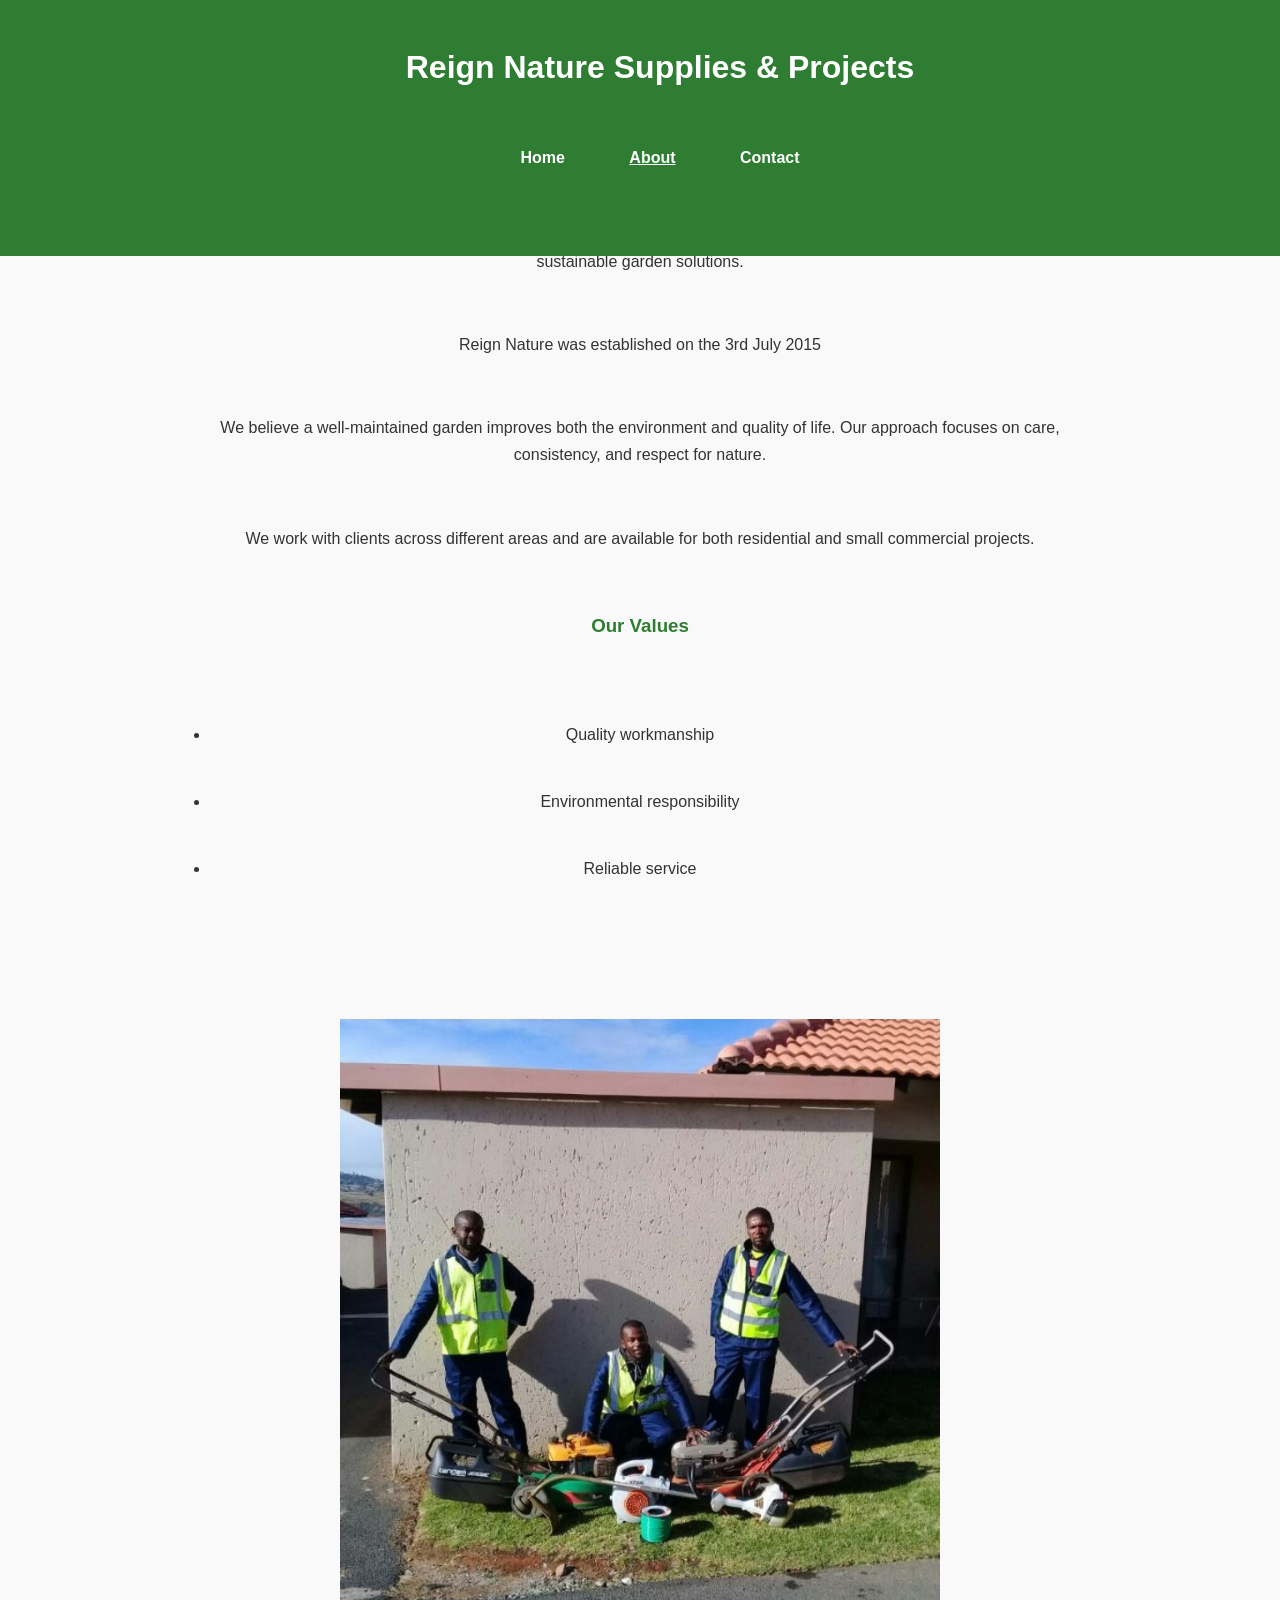
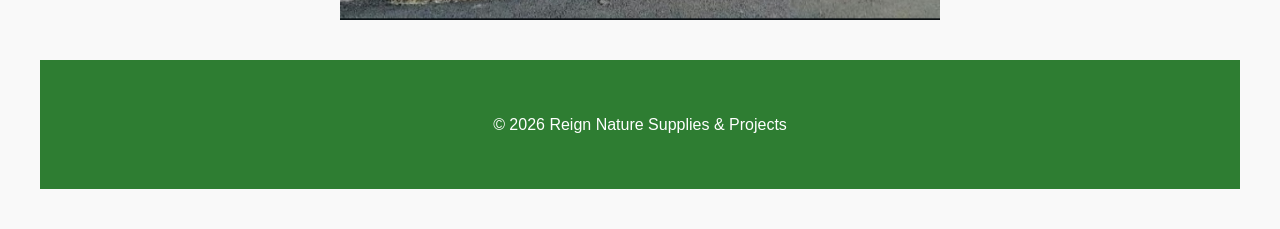
==== about.html @ b3317cd2 "First Commit" ====
<!DOCTYPE html>
<html lang="en">
<head>
    <meta charset="UTF-8">
    <meta name="viewport" content="width=device-width, initial-scale=1.0">
    <title>About | Reign Nature Supplies & Projects</title>
    <link rel="stylesheet" href="style.css">
</head>
<body>


<header class="header">
    <h1>Reign Nature Supplies & Projects</h1>
    <nav>
        <a href="index.html">Home</a>
        <a href="about.html" class="active">About</a>
        <a href="contact.html">Contact</a>
    </nav>
</header>


<section class="content">
    <h2>About Our Business</h2>
    <p>
        Reign Nature Supplies & Projects is a locally owned gardening service dedicated to providing simple, effective, and sustainable garden solutions.
    </p>

    <p>Reign Nature was established on the 3rd July 2015 </p>


    <p>
        We believe a well‑maintained garden improves both the environment and quality of life. Our approach focuses on care, consistency, and respect for nature.
    </p>

    <p>
        We work with clients across different areas and are available
        for both residential and small commercial projects.
    </p>



    <h3>Our Values</h3>
    <ul>
        <li>Quality workmanship</li>
        <li>Environmental responsibility</li>
        <li>Reliable service</li>
    </ul>
</section>

<img src="images/Screenshot_20260108_172253_com.whatsapp_edit_112811737837016.jpg" alt="Gardening work" class="about-image">



<footer class="footer">
    <p>© 2026 Reign Nature Supplies & Projects</p>
</footer>


</body>
</html>
---- style.css ----
body {
    font-family: Arial, sans-serif;
    margin: 0;
    background-color: #f9f9f9;
    color: #333;
}

header {
    position: fixed;
    top: 0px;
    left: 0px;
    z-index: 500;
    width: 100%;
    height: 24%;
    background-repeat: repeat-x;
    background-color: #2f7d32;
    color: white;
    padding: 20px;
    text-align: center;
}

/*=====section=====*/
section {
  margin-bottom: 40px;
}

/*====line height====*/
body {
  line-height: 1.7;
}



/*========== MAIN-HOME =========*/

#main-home{
    margin-top: 135px;
}

nav a {
    color: white;
    margin: 0 15px;
    text-decoration: none;
    font-weight: bold;
}

.hero {
    padding: 60px 20px;
    text-align: center;
    background-color: #e8f5e9;
}

footer {
    text-align: center;
    padding: 15px;
    background-color: #2f7d32;
    color: white;
    width: auto;
}


* {
    padding: 20px;
    text-align: center;
}


.header h1 {
    margin: 0 0 10px;
}


nav a {
    color: #fff;
    text-decoration: none;
    margin: 0 10px;
    font-weight: bold;
}


nav a.active {
    text-decoration: underline;
}


.hero {
    background-color: #e8f5e9;
    padding: 60px 20px;
    text-align: center;
}


.content {
    max-width: 900px;
    margin: auto;
    padding: 40px 20px;
}


.content h2, .content h3 {
    color: #2e7d32;
}


.content ul {
    padding-left: 20px;
}


.footer {
    background-color: #2e7d32;
    color: #fff;
    text-align: center;
    padding: 15px;
}


/* Mobile adjustments */
@media (max-width: 600px) {
nav a {
    display: block;
    margin: 10px 0;
}


.hero {
    padding: 40px 15px;
}
}

/*=====Gallery====*/

.gallery {
  max-width: 900px;
  margin: auto;
  padding: 40px 20px;
  text-align: center;
}

.gallery h3 {
  color: #2e7d32;
  margin-bottom: 20px;
}

.gallery-grid {
  display: grid;
  grid-template-columns: repeat(auto-fit, minmax(250px, 1fr));
  gap: 15px;
}

.gallery-grid img {
  width: 100%;
  border-radius: 6px;
  object-fit: cover;
}

.about-image {
  width: 100%;
  max-width: 600px;
  display: block;
  margin: 20px auto;
  border-radius: 6px;
}

.features {
  background-color: #ffffff;
  padding: 50px 20px;
  text-align: center;
}

.features-grid {
  max-width: 900px;
  margin: 30px auto 0;
  display: grid;
  grid-template-columns: repeat(auto-fit, minmax(250px, 1fr));
  gap: 25px;
}

.features h4 {
  color: #2e7d32;
  margin-bottom: 10px;
}

.cta {
  background-color: #e8f5e9;
  padding: 30px 20px;
  text-align: center;
  font-weight: bold;
}

.services {
  max-width: 700px;
  margin: 20px auto;
  padding-left: 20px;
}

.services li {
  margin-bottom: 10px;
}


.photo-note {
  font-size: 0.9rem;
  color: #666;
  margin-top: 10px;
}
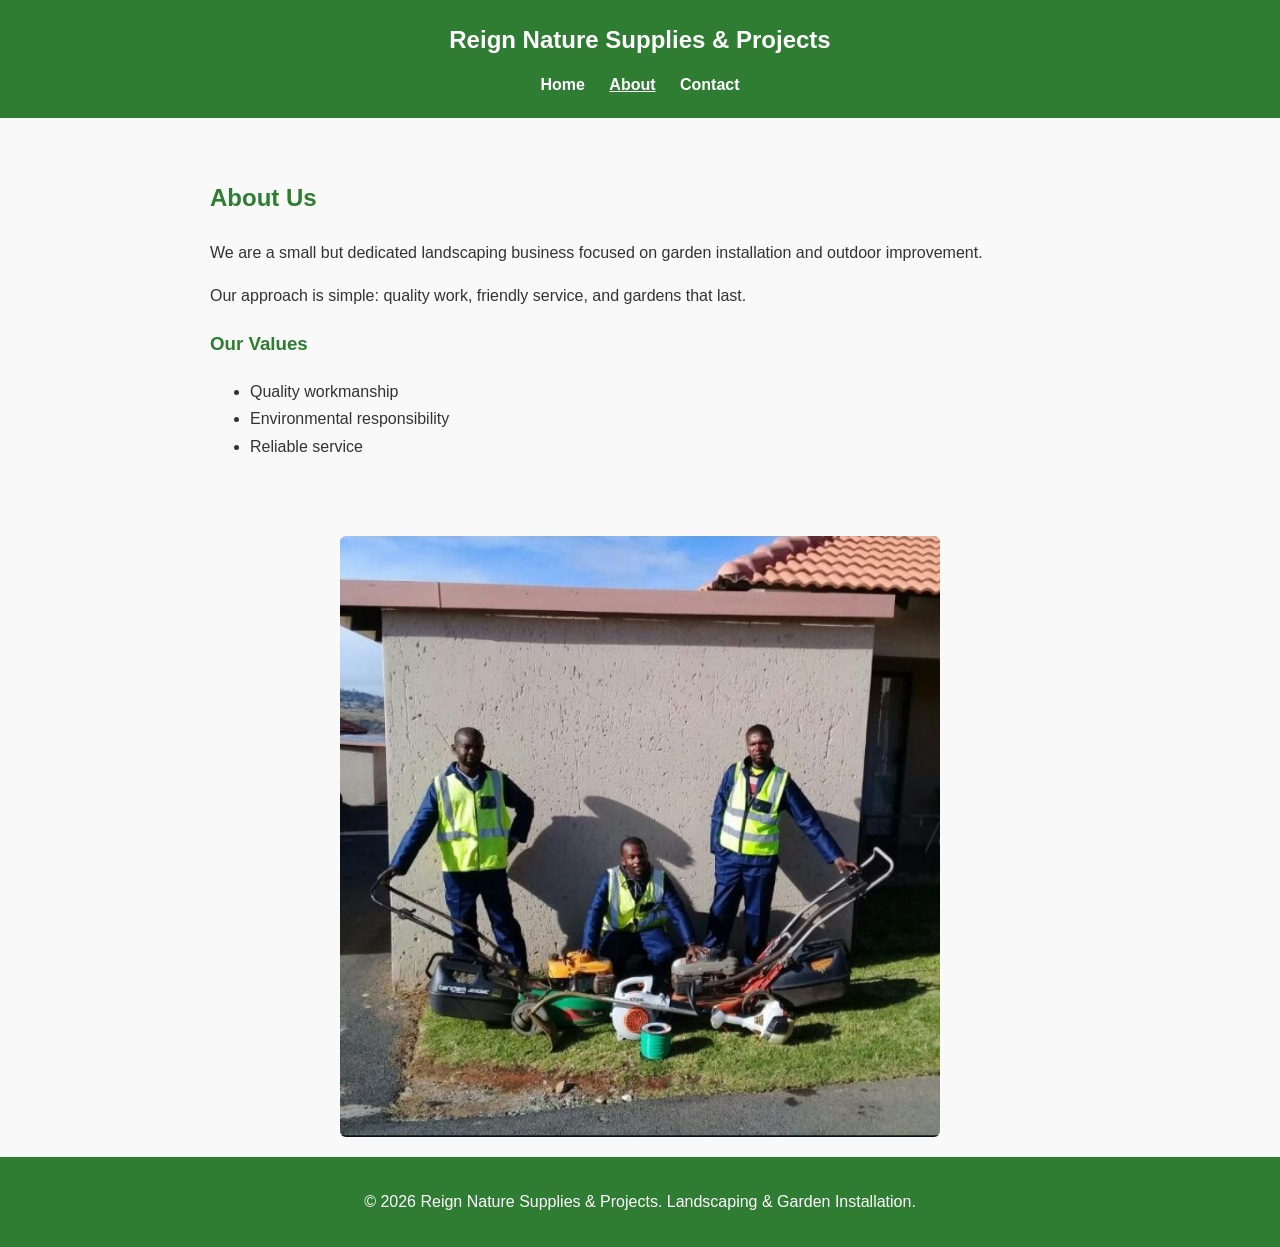
==== commit 34474ac7: "updated the index, about, contact and css pages for final touches." ====
--- a/about.html
+++ b/about.html
@@ -2,12 +2,11 @@
 <html lang="en">
 <head>
     <meta charset="UTF-8">
-    <meta name="viewport" content="width=device-width, initial-scale=1.0">
+    <meta name="viewport" content="width=device-width, initial-scale=1">
     <title>About | Reign Nature Supplies & Projects</title>
     <link rel="stylesheet" href="style.css">
 </head>
 <body>
-
 
 <header class="header">
     <h1>Reign Nature Supplies & Projects</h1>
@@ -20,24 +19,17 @@
 
 
 <section class="content">
-    <h2>About Our Business</h2>
-    <p>
-        Reign Nature Supplies & Projects is a locally owned gardening service dedicated to providing simple, effective, and sustainable garden solutions.
-    </p>
+  <h2>About Us</h2>
 
-    <p>Reign Nature was established on the 3rd July 2015 </p>
+  <p>
+    We are a small but dedicated landscaping business focused on
+    garden installation and outdoor improvement.
+  </p>
 
-
-    <p>
-        We believe a well‑maintained garden improves both the environment and quality of life. Our approach focuses on care, consistency, and respect for nature.
-    </p>
-
-    <p>
-        We work with clients across different areas and are available
-        for both residential and small commercial projects.
-    </p>
-
-
+  <p>
+    Our approach is simple: quality work, friendly service, and
+    gardens that last.
+  </p>
 
     <h3>Our Values</h3>
     <ul>
@@ -50,11 +42,9 @@
 <img src="images/Screenshot_20260108_172253_com.whatsapp_edit_112811737837016.jpg" alt="Gardening work" class="about-image">
 
 
-
-<footer class="footer">
-    <p>© 2026 Reign Nature Supplies & Projects</p>
+<footer>
+  <p>&copy; 2026 Reign Nature Supplies & Projects. Landscaping & Garden Installation.</p>
 </footer>
-
 
 </body>
 </html>
--- a/style.css
+++ b/style.css
@@ -1,167 +1,82 @@
-body {
-    font-family: Arial, sans-serif;
-    margin: 0;
-    background-color: #f9f9f9;
-    color: #333;
+/* ===== Reset & Base ===== */
+* {
+  box-sizing: border-box;
 }
 
-header {
-    position: fixed;
-    top: 0px;
-    left: 0px;
-    z-index: 500;
-    width: 100%;
-    height: 24%;
-    background-repeat: repeat-x;
-    background-color: #2f7d32;
-    color: white;
-    padding: 20px;
-    text-align: center;
+body {
+  margin: 0;
+  font-family: Arial, sans-serif;
+  line-height: 1.7;
+  background-color: #f9f9f9;
+  color: #333;
 }
 
-/*=====section=====*/
+/* ===== Images ===== */
+img {
+  max-width: 100%;
+  height: auto;
+  display: block;
+}
+
+/* ===== Header ===== */
+.header {
+  background-color: #2f7d32;
+  color: #fff;
+  padding: 20px;
+  text-align: center;
+}
+
+.header h1 {
+  margin: 0 0 10px;
+  font-size: 1.5rem;
+}
+
+nav a {
+  color: #fff;
+  text-decoration: none;
+  margin: 0 10px;
+  font-weight: bold;
+}
+
+nav a.active {
+  text-decoration: underline;
+}
+
+/* ===== Sections ===== */
 section {
   margin-bottom: 40px;
 }
 
-/*====line height====*/
-body {
-  line-height: 1.7;
+.hero {
+  background-color: #e8f5e9;
+  padding: 50px 20px;
+  text-align: center;
 }
 
-
-
-/*========== MAIN-HOME =========*/
-
-#main-home{
-    margin-top: 135px;
-}
-
-nav a {
-    color: white;
-    margin: 0 15px;
-    text-decoration: none;
-    font-weight: bold;
-}
-
-.hero {
-    padding: 60px 20px;
-    text-align: center;
-    background-color: #e8f5e9;
-}
-
-footer {
-    text-align: center;
-    padding: 15px;
-    background-color: #2f7d32;
-    color: white;
-    width: auto;
-}
-
-
-* {
-    padding: 20px;
-    text-align: center;
-}
-
-
-.header h1 {
-    margin: 0 0 10px;
-}
-
-
-nav a {
-    color: #fff;
-    text-decoration: none;
-    margin: 0 10px;
-    font-weight: bold;
-}
-
-
-nav a.active {
-    text-decoration: underline;
-}
-
-
-.hero {
-    background-color: #e8f5e9;
-    padding: 60px 20px;
-    text-align: center;
-}
-
-
 .content {
-    max-width: 900px;
-    margin: auto;
-    padding: 40px 20px;
-}
-
-
-.content h2, .content h3 {
-    color: #2e7d32;
-}
-
-
-.content ul {
-    padding-left: 20px;
-}
-
-
-.footer {
-    background-color: #2e7d32;
-    color: #fff;
-    text-align: center;
-    padding: 15px;
-}
-
-
-/* Mobile adjustments */
-@media (max-width: 600px) {
-nav a {
-    display: block;
-    margin: 10px 0;
-}
-
-
-.hero {
-    padding: 40px 15px;
-}
-}
-
-/*=====Gallery====*/
-
-.gallery {
   max-width: 900px;
   margin: auto;
   padding: 40px 20px;
-  text-align: center;
 }
 
-.gallery h3 {
+.content h2,
+.content h3 {
   color: #2e7d32;
-  margin-bottom: 20px;
 }
 
-.gallery-grid {
-  display: grid;
-  grid-template-columns: repeat(auto-fit, minmax(250px, 1fr));
-  gap: 15px;
+/* ===== Services ===== */
+.services {
+  max-width: 700px;
+  margin: 20px auto;
+  padding-left: 20px;
+  text-align: left;
 }
 
-.gallery-grid img {
-  width: 100%;
-  border-radius: 6px;
-  object-fit: cover;
+.services li {
+  margin-bottom: 10px;
 }
 
-.about-image {
-  width: 100%;
-  max-width: 600px;
-  display: block;
-  margin: 20px auto;
-  border-radius: 6px;
-}
-
+/* ===== Features ===== */
 .features {
   background-color: #ffffff;
   padding: 50px 20px;
@@ -181,6 +96,40 @@
   margin-bottom: 10px;
 }
 
+/* ===== Gallery ===== */
+.gallery {
+  max-width: 900px;
+  margin: auto;
+  padding: 40px 20px;
+  text-align: center;
+}
+
+#gallery-grid {
+  display: grid;
+  grid-template-columns: repeat(auto-fit, minmax(250px, 1fr));
+  gap: 15px;
+}
+
+#gallery-grid img {
+  border-radius: 6px;
+  object-fit: cover;
+}
+
+.photo-note {
+  font-size: 0.9rem;
+  color: #666;
+  text-align: center;
+  margin-bottom: 30px;
+}
+
+/* ===== About Image ===== */
+.about-image {
+  max-width: 600px;
+  margin: 20px auto;
+  border-radius: 6px;
+}
+
+/* ===== CTA ===== */
 .cta {
   background-color: #e8f5e9;
   padding: 30px 20px;
@@ -188,19 +137,43 @@
   font-weight: bold;
 }
 
-.services {
-  max-width: 700px;
-  margin: 20px auto;
-  padding-left: 20px;
+/* ===== Footer ===== */
+footer {
+  background-color: #2f7d32;
+  color: #fff;
+  text-align: center;
+  padding: 15px;
 }
 
-.services li {
-  margin-bottom: 10px;
+/* ===== Mobile ===== */
+@media (max-width: 600px) {
+  nav a {
+    display: block;
+    margin: 8px 0;
+  }
+
+  .hero h2 {
+    font-size: 1.4rem;
+  }
+
+  .header h1 {
+    font-size: 1.3rem;
+  }
 }
 
+.contact-details {
+  max-width: 500px;
+  margin: 30px auto;
+  text-align: left;
+}
 
-.photo-note {
-  font-size: 0.9rem;
-  color: #666;
-  margin-top: 10px;
+/* ===== Small Mobile ===== */
+@media (max-width: 480px) {
+  section {
+    padding: 30px 15px;
+  }
+
+  .content {
+    padding: 30px 15px;
+  }
 }
